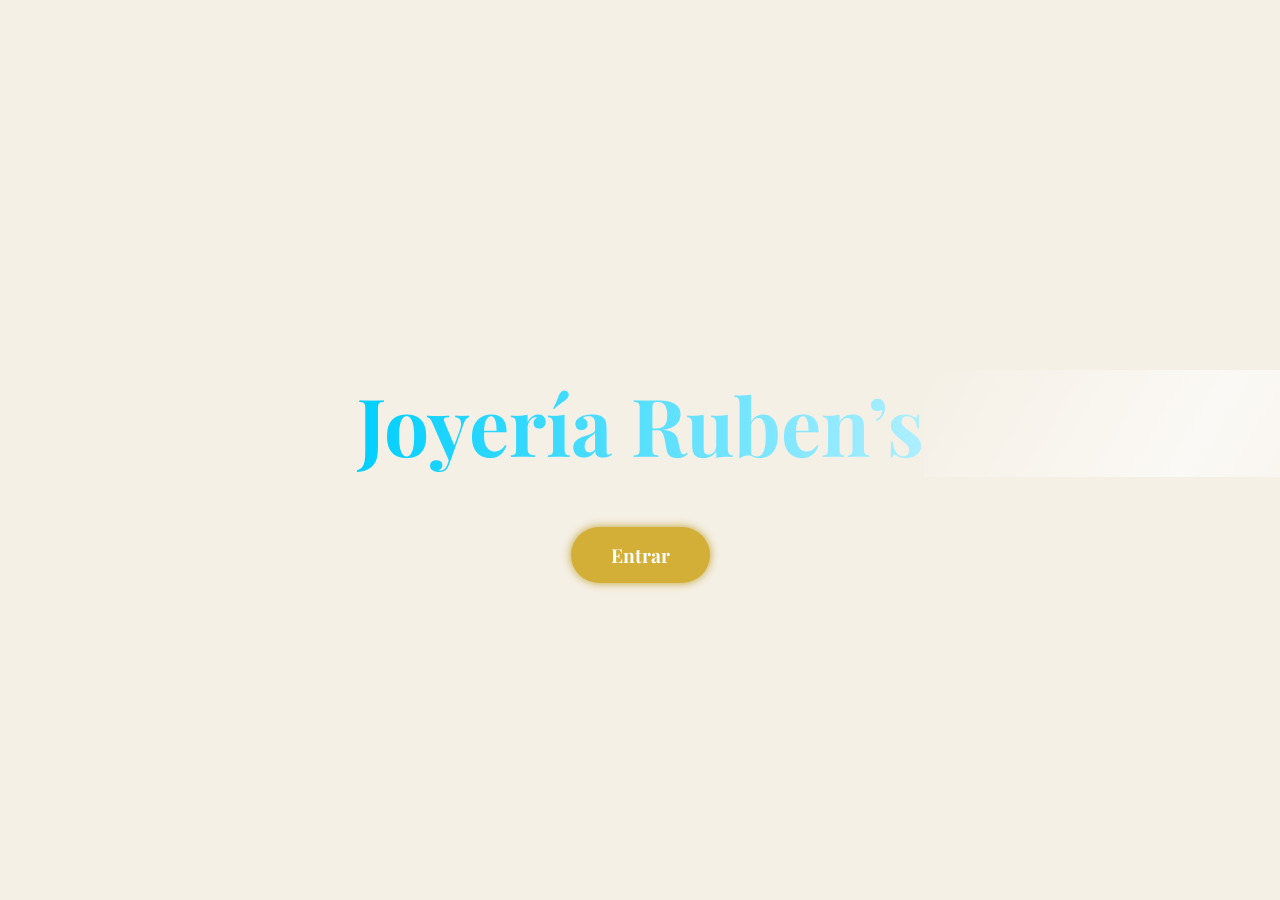
==== portada.html @ ea5d05b3 "Versión final del sitio con animaciones y contacto" ====
<!DOCTYPE html>
<html lang="es">
<head>
  <meta charset="UTF-8">
  <title>Joyería Ruben’s</title>
  <meta name="viewport" content="width=device-width, initial-scale=1.0">
  <link href="https://fonts.googleapis.com/css2?family=Playfair+Display:wght@700&display=swap" rel="stylesheet">
  <style>
    body {
      margin: 0;
      background-color: #f5f0e6;
      color: #3b2f2f;
      font-family: 'Playfair Display', serif;
      display: flex;
      flex-direction: column;
      justify-content: center;
      align-items: center;
      height: 100vh;
      text-align: center;
      overflow: hidden;
    }

    h1 {
      font-size: 5em;
      margin-bottom: 50px;
      background: linear-gradient(90deg, #00cfff, #aeefff);
      -webkit-background-clip: text;
      -webkit-text-fill-color: transparent;
      position: relative;
      animation: deslizar 1.5s ease-out forwards;
      opacity: 0;
    }

    @keyframes deslizar {
      from {
        opacity: 0;
        transform: translateY(40px);
      }
      to {
        opacity: 1;
        transform: translateY(0);
      }
    }

    h1::after {
      content: '';
      position: absolute;
      top: 0;
      left: -100%;
      width: 100%;
      height: 100%;
      background: linear-gradient(120deg, transparent, rgba(255,255,255,0.6), transparent);
      animation: brillo 2s ease-out 1.5s forwards;
    }

    @keyframes brillo {
      to {
        left: 100%;
      }
    }

    a.boton-entrar {
      display: inline-block;
      padding: 15px 40px;
      font-size: 1.2em;
      font-weight: bold;
      color: #fff;
      background-color: #d4af37;
      border-radius: 30px;
      text-decoration: none;
      box-shadow: 0 0 10px #bfa335;
      transition: transform 0.3s ease, box-shadow 0.3s ease, background-color 0.3s ease;
    }

    a.boton-entrar:hover {
      transform: scale(1.05);
      box-shadow: 0 0 20px #bfa335;
      background-color: #c49e2f;
    }
  </style>
</head>
<body>

  <h1>Joyería Ruben’s</h1>
  <a href="index.html" class="boton-entrar">Entrar</a>

</body>
</html>
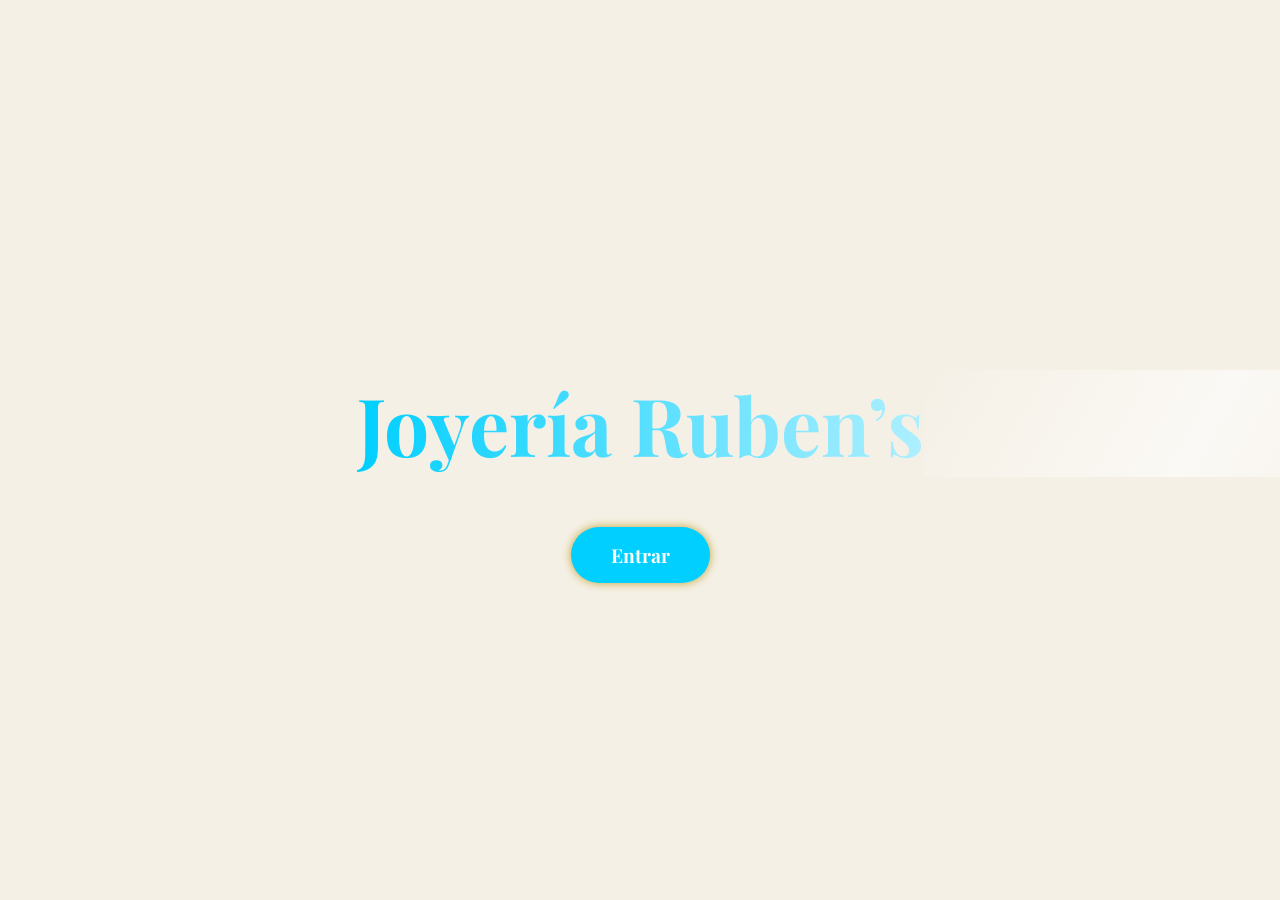
==== commit 2c8f5570: "Versión final del sitio con animaciones y contacto" ====
--- a/portada.html
+++ b/portada.html
@@ -65,7 +65,7 @@
       font-size: 1.2em;
       font-weight: bold;
       color: #fff;
-      background-color: #d4af37;
+      background-color: #00cfff;
       border-radius: 30px;
       text-decoration: none;
       box-shadow: 0 0 10px #bfa335;
@@ -85,5 +85,4 @@
   <a href="index.html" class="boton-entrar">Entrar</a>
 
 </body>
-</html>
-
+</html>
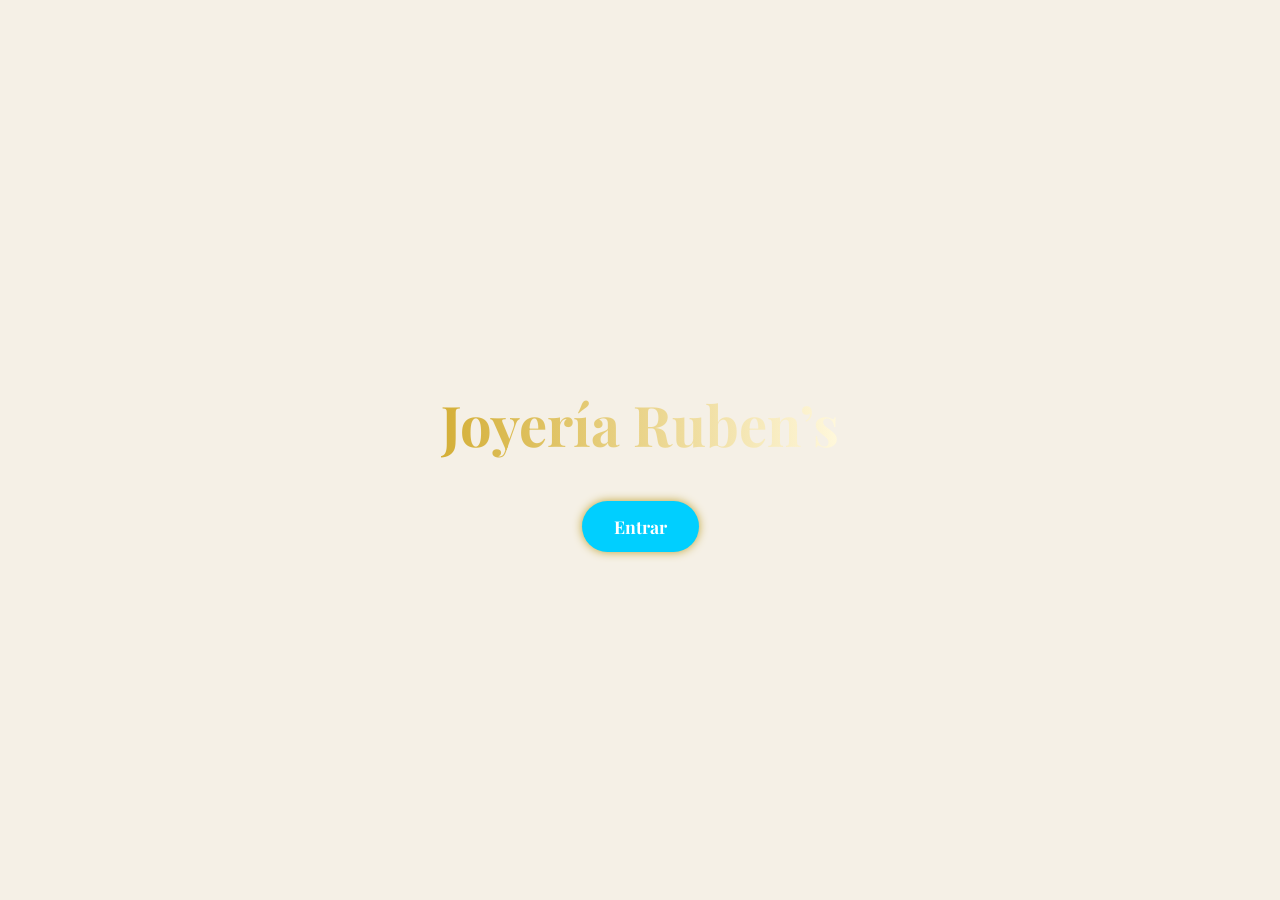
==== commit c1150a14: "Actualiza diseño con animación dorada en el título y mejoras móviles" ====
--- a/portada.html
+++ b/portada.html
@@ -15,54 +15,37 @@
       flex-direction: column;
       justify-content: center;
       align-items: center;
-      height: 100vh;
+      min-height: 100vh;
       text-align: center;
-      overflow: hidden;
+      padding: 0 5vw;
     }
 
     h1 {
-      font-size: 5em;
-      margin-bottom: 50px;
-      background: linear-gradient(90deg, #00cfff, #aeefff);
+      font-size: 3.5em;
+      margin-bottom: 40px;
+      background: linear-gradient(90deg, #d4af37, #fff8dc, #d4af37);
+      background-size: 200% auto;
       -webkit-background-clip: text;
       -webkit-text-fill-color: transparent;
+      animation: brilloDorado 3s linear infinite, deslizar 1.5s ease-out forwards;
+      opacity: 0;
       position: relative;
-      animation: deslizar 1.5s ease-out forwards;
-      opacity: 0;
     }
 
     @keyframes deslizar {
-      from {
-        opacity: 0;
-        transform: translateY(40px);
-      }
-      to {
-        opacity: 1;
-        transform: translateY(0);
-      }
+      from { opacity: 0; transform: translateY(40px); }
+      to { opacity: 1; transform: translateY(0); }
     }
 
-    h1::after {
-      content: '';
-      position: absolute;
-      top: 0;
-      left: -100%;
-      width: 100%;
-      height: 100%;
-      background: linear-gradient(120deg, transparent, rgba(255,255,255,0.6), transparent);
-      animation: brillo 2s ease-out 1.5s forwards;
-    }
-
-    @keyframes brillo {
-      to {
-        left: 100%;
-      }
+    @keyframes brilloDorado {
+      0% { background-position: 0% center; }
+      100% { background-position: 200% center; }
     }
 
     a.boton-entrar {
       display: inline-block;
-      padding: 15px 40px;
-      font-size: 1.2em;
+      padding: 14px 32px;
+      font-size: 1.1em;
       font-weight: bold;
       color: #fff;
       background-color: #00cfff;
@@ -77,6 +60,18 @@
       box-shadow: 0 0 20px #bfa335;
       background-color: #c49e2f;
     }
+
+    @media screen and (max-width: 480px) {
+      h1 {
+        font-size: 2.2em;
+        margin-bottom: 30px;
+      }
+
+      a.boton-entrar {
+        font-size: 1em;
+        padding: 12px 24px;
+      }
+    }
   </style>
 </head>
 <body>
@@ -85,4 +80,4 @@
   <a href="index.html" class="boton-entrar">Entrar</a>
 
 </body>
-</html>+</html>
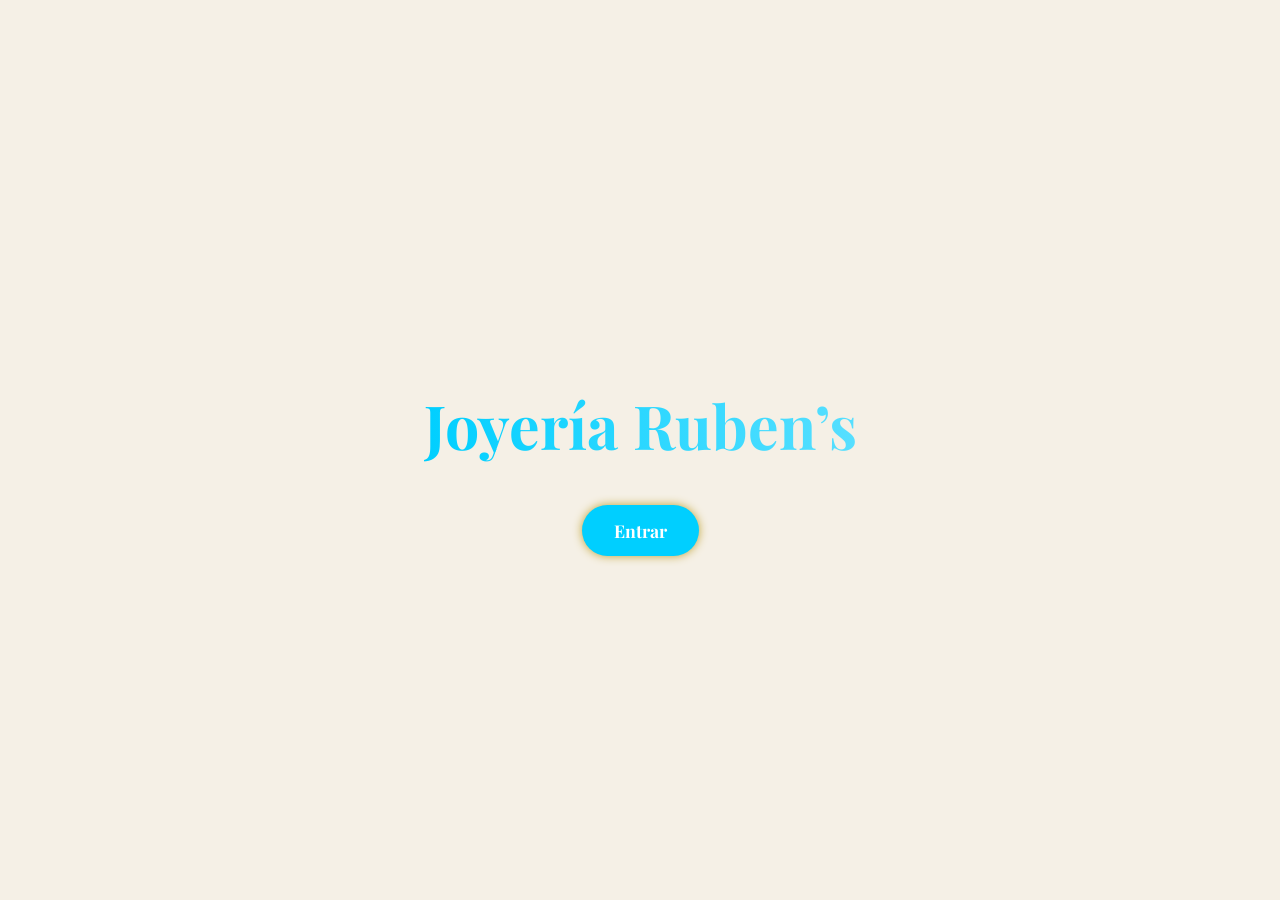
==== commit 96475d23: "Actualiza diseño con animación dorada en el título y mejoras móviles" ====
--- a/portada.html
+++ b/portada.html
@@ -21,13 +21,13 @@
     }
 
     h1 {
-      font-size: 3.5em;
+      font-size: 3.8em;
       margin-bottom: 40px;
-      background: linear-gradient(90deg, #d4af37, #fff8dc, #d4af37);
+      background: linear-gradient(90deg, #00cfff, #aeefff);
       background-size: 200% auto;
       -webkit-background-clip: text;
       -webkit-text-fill-color: transparent;
-      animation: brilloDorado 3s linear infinite, deslizar 1.5s ease-out forwards;
+      animation: deslizar 1.5s ease-out forwards;
       opacity: 0;
       position: relative;
     }
@@ -35,11 +35,6 @@
     @keyframes deslizar {
       from { opacity: 0; transform: translateY(40px); }
       to { opacity: 1; transform: translateY(0); }
-    }
-
-    @keyframes brilloDorado {
-      0% { background-position: 0% center; }
-      100% { background-position: 200% center; }
     }
 
     a.boton-entrar {
@@ -58,12 +53,12 @@
     a.boton-entrar:hover {
       transform: scale(1.05);
       box-shadow: 0 0 20px #bfa335;
-      background-color: #c49e2f;
+      background-color: #0099cc;
     }
 
     @media screen and (max-width: 480px) {
       h1 {
-        font-size: 2.2em;
+        font-size: 2.4em;
         margin-bottom: 30px;
       }
 
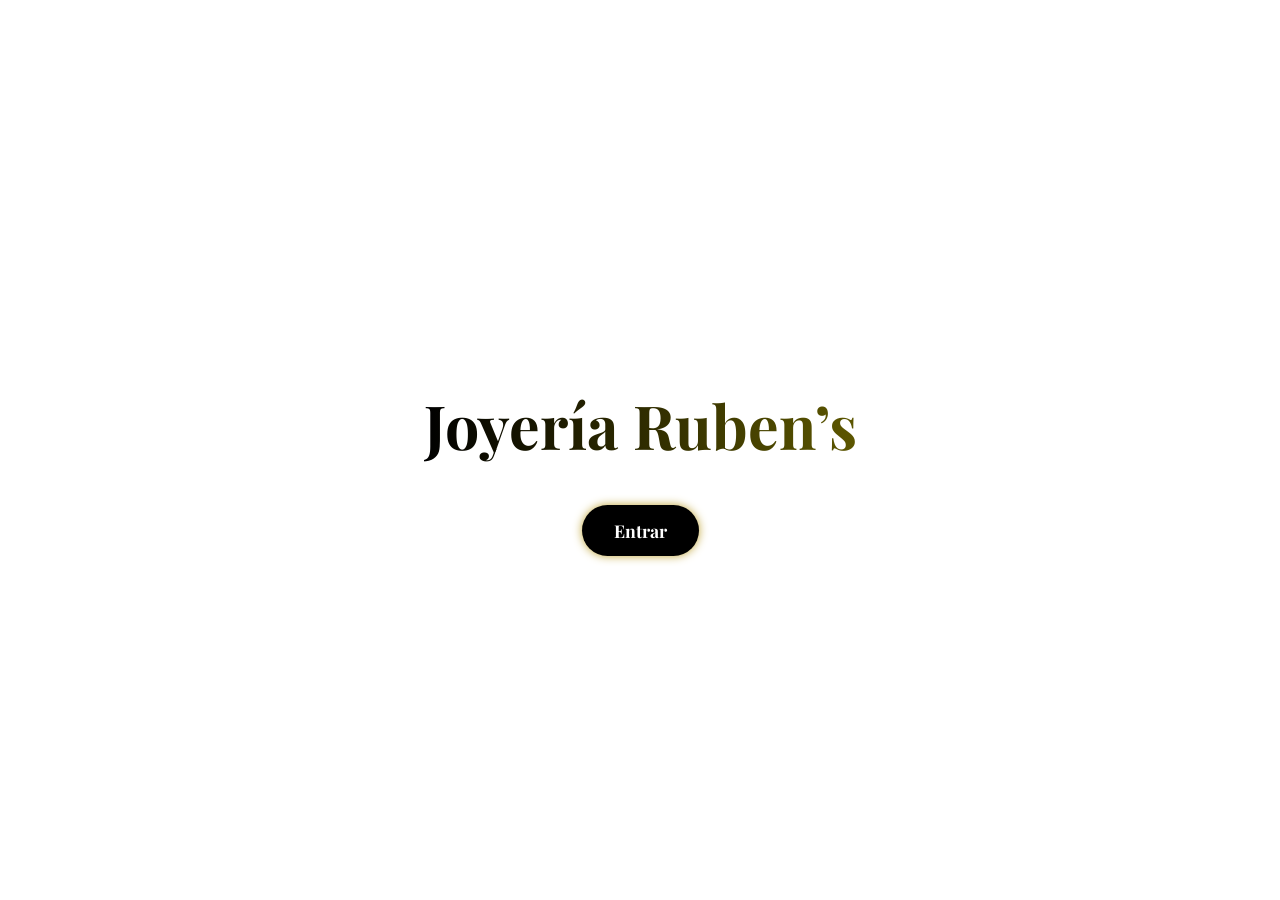
==== commit dd496223: "Primera subida: diseño limpio de argollas de oro" ====
--- a/portada.html
+++ b/portada.html
@@ -8,8 +8,8 @@
   <style>
     body {
       margin: 0;
-      background-color: #f5f0e6;
-      color: #3b2f2f;
+      background-color: #ffffff;
+      color: #000000;
       font-family: 'Playfair Display', serif;
       display: flex;
       flex-direction: column;
@@ -23,7 +23,7 @@
     h1 {
       font-size: 3.8em;
       margin-bottom: 40px;
-      background: linear-gradient(90deg, #00cfff, #aeefff);
+      background: linear-gradient(90deg, #000000, #b9ad00);
       background-size: 200% auto;
       -webkit-background-clip: text;
       -webkit-text-fill-color: transparent;
@@ -43,7 +43,7 @@
       font-size: 1.1em;
       font-weight: bold;
       color: #fff;
-      background-color: #00cfff;
+      background-color: #000000;
       border-radius: 30px;
       text-decoration: none;
       box-shadow: 0 0 10px #bfa335;
@@ -53,7 +53,7 @@
     a.boton-entrar:hover {
       transform: scale(1.05);
       box-shadow: 0 0 20px #bfa335;
-      background-color: #0099cc;
+      background-color: #000000;
     }
 
     @media screen and (max-width: 480px) {
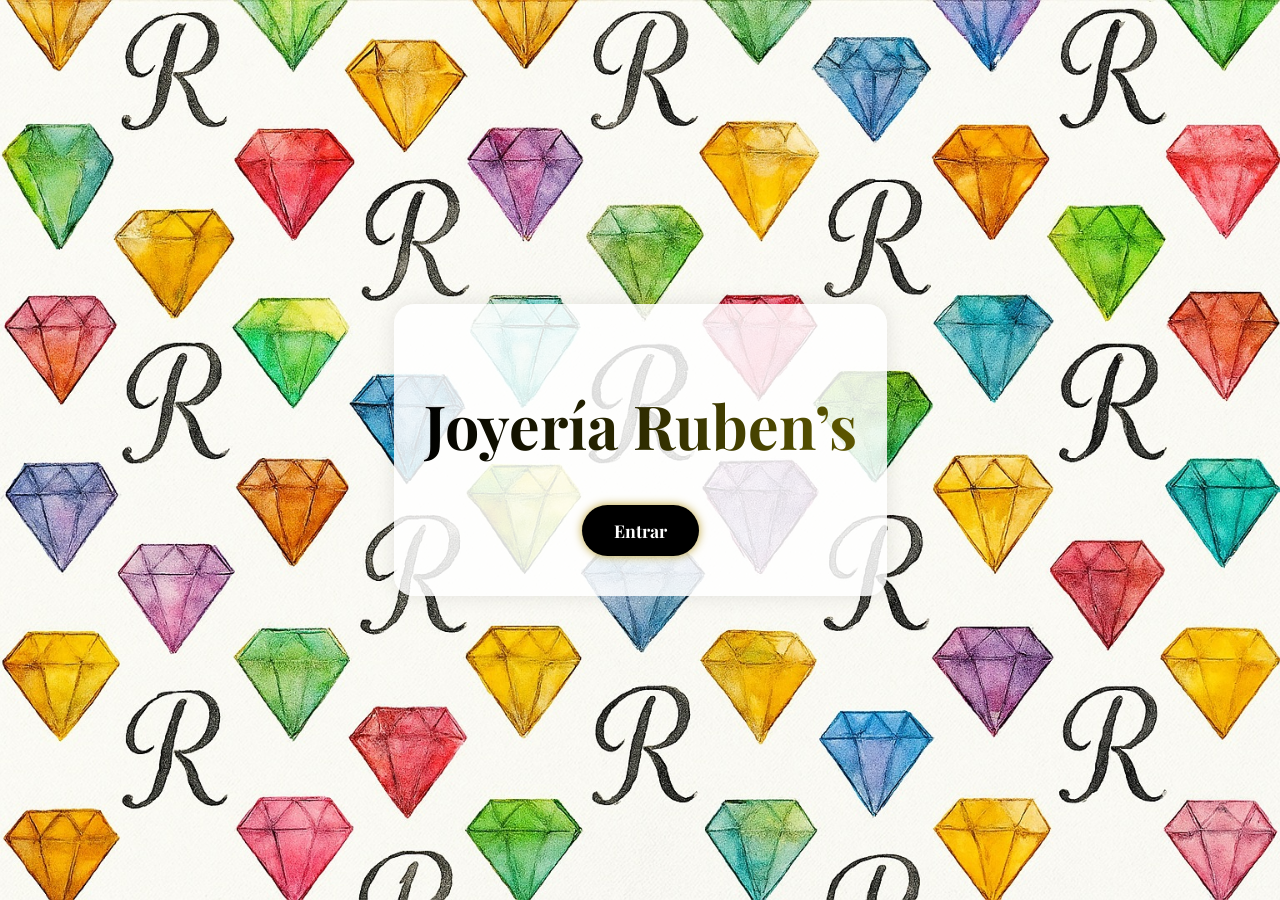
==== commit 06d1bb51: "Último ajuste: refinamiento visual y pulido final" ====
--- a/portada.html
+++ b/portada.html
@@ -8,6 +8,11 @@
   <style>
     body {
       margin: 0;
+      background-image: url('img/fondo.jpg'); /* Imagen única */
+      background-repeat: no-repeat;
+      background-size: 100% 100%; /* Se ajusta al ancho y alto exacto */
+      background-position: center center;
+      background-attachment: fixed;
       background-color: #ffffff;
       color: #000000;
       font-family: 'Playfair Display', serif;
@@ -20,6 +25,14 @@
       padding: 0 5vw;
     }
 
+    .contenedor {
+      background-color: rgba(255, 255, 255, 0.85);
+      padding: 40px 30px;
+      border-radius: 20px;
+      box-shadow: 0 0 20px rgba(0,0,0,0.1);
+      z-index: 1;
+    }
+
     h1 {
       font-size: 3.8em;
       margin-bottom: 40px;
@@ -29,7 +42,6 @@
       -webkit-text-fill-color: transparent;
       animation: deslizar 1.5s ease-out forwards;
       opacity: 0;
-      position: relative;
     }
 
     @keyframes deslizar {
@@ -47,7 +59,7 @@
       border-radius: 30px;
       text-decoration: none;
       box-shadow: 0 0 10px #bfa335;
-      transition: transform 0.3s ease, box-shadow 0.3s ease, background-color 0.3s ease;
+      transition: transform 0.3s ease, box-shadow 0.3s ease, background-color 0.3s ease; 
     }
 
     a.boton-entrar:hover {
@@ -66,13 +78,19 @@
         font-size: 1em;
         padding: 12px 24px;
       }
+
+      .contenedor {
+        padding: 30px 20px;
+      }
     }
   </style>
 </head>
 <body>
 
-  <h1>Joyería Ruben’s</h1>
-  <a href="index.html" class="boton-entrar">Entrar</a>
+  <div class="contenedor">
+    <h1>Joyería Ruben’s</h1>
+    <a href="index.html" class="boton-entrar">Entrar</a>
+  </div>
 
 </body>
 </html>
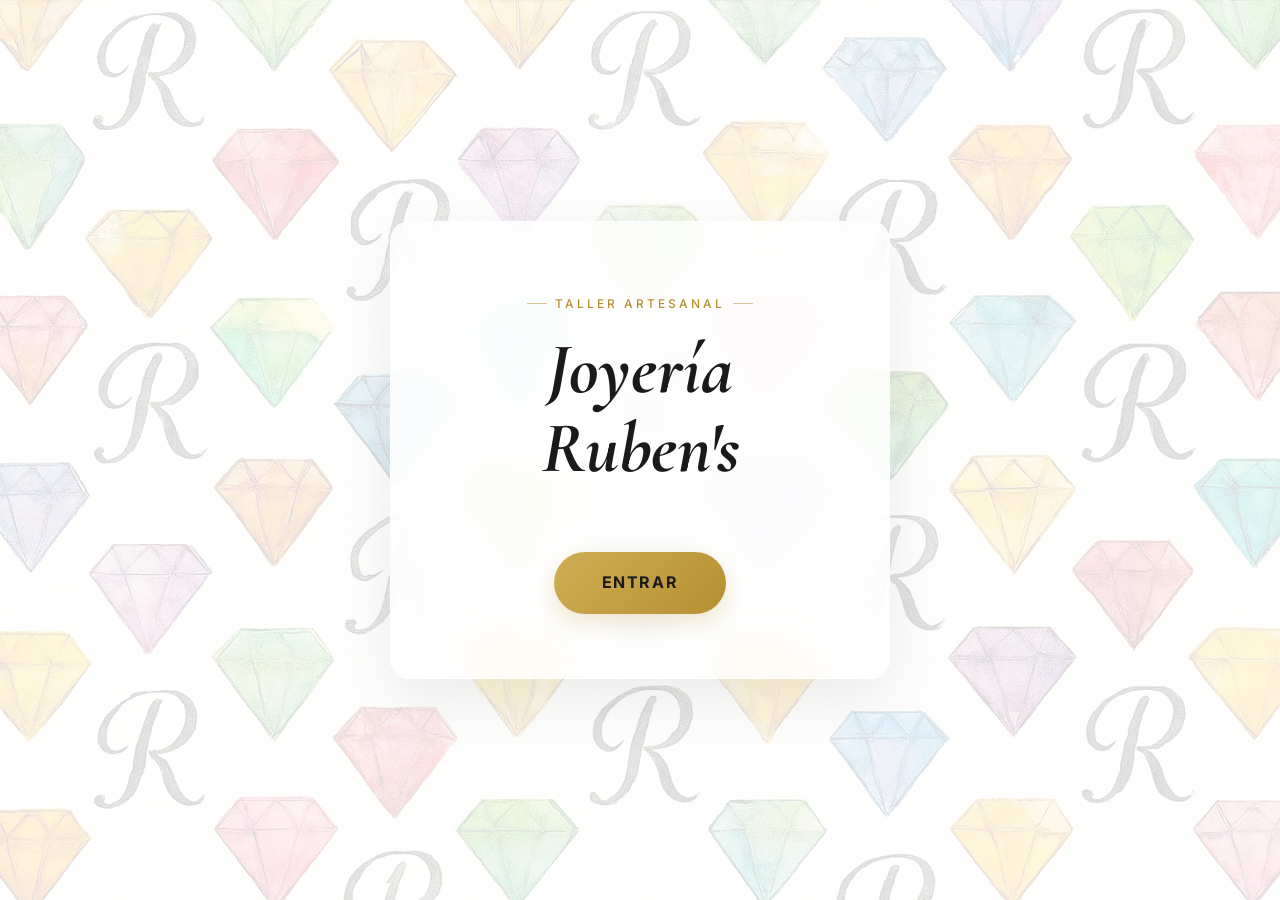
==== commit 83c623a9: "feat: rediseño completo a modo claro, carrusel y portada modernizada" ====
--- a/portada.html
+++ b/portada.html
@@ -2,95 +2,116 @@
 <html lang="es">
 <head>
   <meta charset="UTF-8">
-  <title>Joyería Ruben’s</title>
+  <title>Joyería Ruben's — Portada</title>
   <meta name="viewport" content="width=device-width, initial-scale=1.0">
-  <link href="https://fonts.googleapis.com/css2?family=Playfair+Display:wght@700&display=swap" rel="stylesheet">
+  
+  <!-- Tipografía -->
+  <link rel="preconnect" href="https://fonts.googleapis.com">
+  <link rel="preconnect" href="https://fonts.gstatic.com" crossorigin>
+  <link href="https://fonts.googleapis.com/css2?family=Cormorant+Garamond:ital,wght@0,400;0,600;0,700;1,400;1,600;1,700&family=Inter:wght@300;400;500;600&display=swap" rel="stylesheet">
+  
+  <link rel="stylesheet" href="css/base.css">
   <style>
-    body {
+    body, html {
       margin: 0;
-      background-image: url('img/fondo.jpg'); /* Imagen única */
-      background-repeat: no-repeat;
-      background-size: 100% 100%; /* Se ajusta al ancho y alto exacto */
-      background-position: center center;
+      padding: 0;
+      height: 100%;
+      overflow: hidden; /* Evita scroll en la portada */
+    }
+    .landing {
+      position: relative;
+      height: 100vh;
+      display: flex;
+      align-items: center;
+      justify-content: center;
+      background-image: linear-gradient(rgba(255, 255, 255, 0.85), rgba(255, 255, 255, 0.85)), url('img/fondo.jpg');
+      background-size: cover;
+      background-position: center;
       background-attachment: fixed;
-      background-color: #ffffff;
-      color: #000000;
-      font-family: 'Playfair Display', serif;
-      display: flex;
-      flex-direction: column;
+      padding: var(--space-lg);
+    }
+    .landing__card {
+      background: rgba(255, 255, 255, 0.75);
+      backdrop-filter: blur(12px);
+      -webkit-backdrop-filter: blur(12px);
+      padding: clamp(var(--space-2xl), 5vw, 60px) clamp(var(--space-xl), 5vw, 50px);
+      border-radius: var(--radius-lg);
+      border: 1px solid rgba(255, 255, 255, 0.5);
+      box-shadow: 0 20px 60px rgba(0, 0, 0, 0.08);
+      text-align: center;
+      animation: fadeUp 1.2s cubic-bezier(0.16, 1, 0.3, 1) forwards;
+      opacity: 0;
+      transform: translateY(40px);
+      max-width: 500px;
+      width: 100%;
+    }
+    @keyframes fadeUp {
+      to {
+        opacity: 1;
+        transform: translateY(0);
+      }
+    }
+    .landing__eyebrow {
+      display: inline-flex;
+      align-items: center;
+      gap: var(--space-sm);
+      font-size: var(--fs-xs);
+      font-weight: var(--fw-medium);
+      letter-spacing: 0.25em;
+      text-transform: uppercase;
+      color: var(--color-gold);
+      margin-bottom: var(--space-md);
+    }
+    .landing__eyebrow::before,
+    .landing__eyebrow::after {
+      content: '';
+      display: inline-block;
+      width: 20px;
+      height: 1px;
+      background: var(--color-gold);
+      opacity: 0.5;
+    }
+    .landing__title {
+      font-family: var(--font-heading);
+      font-size: clamp(3rem, 8vw, 4.5rem);
+      font-style: italic;
+      font-weight: var(--fw-bold);
+      color: var(--color-text);
+      line-height: 1.1;
+      margin-bottom: var(--space-2xl);
+    }
+    .btn-entrar {
+      display: inline-flex;
+      align-items: center;
       justify-content: center;
-      align-items: center;
-      min-height: 100vh;
-      text-align: center;
-      padding: 0 5vw;
+      padding: 18px 48px;
+      font-size: var(--fs-base);
+      font-weight: var(--fw-bold);
+      letter-spacing: 0.1em;
+      text-transform: uppercase;
+      color: var(--color-text);
+      background: linear-gradient(135deg, var(--color-gold-light), var(--color-gold));
+      border-radius: var(--radius-full);
+      border: none;
+      text-decoration: none;
+      box-shadow: 0 8px 24px rgba(181, 144, 50, 0.25);
+      transition: transform var(--dur-mid) var(--ease-out), box-shadow var(--dur-mid) var(--ease-out);
     }
-
-    .contenedor {
-      background-color: rgba(255, 255, 255, 0.85);
-      padding: 40px 30px;
-      border-radius: 20px;
-      box-shadow: 0 0 20px rgba(0,0,0,0.1);
-      z-index: 1;
-    }
-
-    h1 {
-      font-size: 3.8em;
-      margin-bottom: 40px;
-      background: linear-gradient(90deg, #000000, #b9ad00);
-      background-size: 200% auto;
-      -webkit-background-clip: text;
-      -webkit-text-fill-color: transparent;
-      animation: deslizar 1.5s ease-out forwards;
-      opacity: 0;
-    }
-
-    @keyframes deslizar {
-      from { opacity: 0; transform: translateY(40px); }
-      to { opacity: 1; transform: translateY(0); }
-    }
-
-    a.boton-entrar {
-      display: inline-block;
-      padding: 14px 32px;
-      font-size: 1.1em;
-      font-weight: bold;
-      color: #fff;
-      background-color: #000000;
-      border-radius: 30px;
-      text-decoration: none;
-      box-shadow: 0 0 10px #bfa335;
-      transition: transform 0.3s ease, box-shadow 0.3s ease, background-color 0.3s ease; 
-    }
-
-    a.boton-entrar:hover {
-      transform: scale(1.05);
-      box-shadow: 0 0 20px #bfa335;
-      background-color: #000000;
-    }
-
-    @media screen and (max-width: 480px) {
-      h1 {
-        font-size: 2.4em;
-        margin-bottom: 30px;
-      }
-
-      a.boton-entrar {
-        font-size: 1em;
-        padding: 12px 24px;
-      }
-
-      .contenedor {
-        padding: 30px 20px;
-      }
+    .btn-entrar:hover {
+      transform: translateY(-2px) scale(1.03);
+      box-shadow: 0 12px 32px rgba(181, 144, 50, 0.4);
     }
   </style>
 </head>
 <body>
 
-  <div class="contenedor">
-    <h1>Joyería Ruben’s</h1>
-    <a href="index.html" class="boton-entrar">Entrar</a>
-  </div>
+  <main class="landing">
+    <div class="landing__card">
+      <p class="landing__eyebrow">Taller Artesanal</p>
+      <h1 class="landing__title">Joyería Ruben's</h1>
+      <a href="index.html" class="btn-entrar">Entrar</a>
+    </div>
+  </main>
 
 </body>
 </html>
--- a/css/base.css
+++ b/css/base.css
@@ -0,0 +1,187 @@
+/* ============================================================
+   BASE.CSS — Design System · Joyería Ruben's
+   Variables, reset, tipografía y utilidades globales
+   ============================================================ */
+
+@import url('https://fonts.googleapis.com/css2?family=Cormorant+Garamond:ital,wght@0,400;0,600;0,700;1,400;1,700&family=Inter:wght@300;400;500;600&display=swap');
+
+/* ── Variables ─────────────────────────────────────────────── */
+:root {
+  /* Colores - Modo Claro Moderno */
+  --color-bg:           #ffffff;
+  --color-surface:      #f9f9f9;
+  --color-surface-2:    #f0f0f0;
+  --color-surface-3:    #e4e4e4;
+
+  --color-gold:         #b59032;
+  --color-gold-light:   #cfae53;
+  --color-gold-dim:     rgba(181, 144, 50, 0.15);
+  --color-gold-border:  rgba(181, 144, 50, 0.25);
+
+  --color-text:         #1a1a1a;
+  --color-text-muted:   #555555;
+  --color-text-subtle:  #777777;
+
+  --color-white:        #ffffff;
+  --color-overlay:      rgba(255, 255, 255, 0.85);
+
+  /* Tipografía */
+  --font-heading:       'Cormorant Garamond', Georgia, serif;
+  --font-body:          'Inter', system-ui, sans-serif;
+
+  --fs-xs:    0.75rem;
+  --fs-sm:    0.875rem;
+  --fs-base:  1rem;
+  --fs-md:    1.125rem;
+  --fs-lg:    1.5rem;
+  --fs-xl:    2rem;
+  --fs-2xl:   2.8rem;
+  --fs-3xl:   4rem;
+  --fs-4xl:   5.5rem;
+
+  --fw-light:   300;
+  --fw-regular: 400;
+  --fw-medium:  500;
+  --fw-semi:    600;
+  --fw-bold:    700;
+
+  /* Espaciado */
+  --space-xs:  4px;
+  --space-sm:  8px;
+  --space-md:  16px;
+  --space-lg:  24px;
+  --space-xl:  40px;
+  --space-2xl: 64px;
+  --space-3xl: 96px;
+
+  /* Bordes */
+  --radius-sm:   6px;
+  --radius-md:   12px;
+  --radius-lg:   20px;
+  --radius-full: 9999px;
+
+  /* Sombras */
+  --shadow-sm:   0 2px 8px rgba(0, 0, 0, 0.08);
+  --shadow-md:   0 8px 24px rgba(0, 0, 0, 0.12);
+  --shadow-lg:   0 20px 60px rgba(0, 0, 0, 0.15);
+  --shadow-gold: 0 0 30px rgba(181, 144, 50, 0.15);
+
+  /* Transiciones */
+  --ease-out:   cubic-bezier(0.16, 1, 0.3, 1);
+  --ease-in:    cubic-bezier(0.4, 0, 1, 1);
+  --ease-inout: cubic-bezier(0.4, 0, 0.2, 1);
+  --dur-fast:   150ms;
+  --dur-mid:    300ms;
+  --dur-slow:   600ms;
+}
+
+/* ── Reset ─────────────────────────────────────────────────── */
+*, *::before, *::after {
+  margin: 0;
+  padding: 0;
+  box-sizing: border-box;
+}
+
+html {
+  scroll-behavior: smooth;
+  -webkit-text-size-adjust: 100%;
+}
+
+body {
+  background-color: var(--color-bg);
+  background-image: linear-gradient(rgba(255, 255, 255, 0.94), rgba(255, 255, 255, 0.94)), url('../img/fondo.jpg');
+  background-size: cover;
+  background-attachment: fixed;
+  background-position: center;
+  color: var(--color-text);
+  font-family: var(--font-body);
+  font-size: var(--fs-base);
+  font-weight: var(--fw-regular);
+  line-height: 1.6;
+  min-height: 100vh;
+  -webkit-font-smoothing: antialiased;
+  -moz-osx-font-smoothing: grayscale;
+}
+
+img {
+  display: block;
+  max-width: 100%;
+  height: auto;
+}
+
+a {
+  color: inherit;
+  text-decoration: none;
+}
+
+ul, ol {
+  list-style: none;
+}
+
+button {
+  cursor: pointer;
+  border: none;
+  background: none;
+  font-family: inherit;
+}
+
+input, textarea {
+  font-family: inherit;
+}
+
+/* ── Utilidades globales ───────────────────────────────────── */
+.visually-hidden {
+  position: absolute;
+  width: 1px;
+  height: 1px;
+  padding: 0;
+  margin: -1px;
+  overflow: hidden;
+  clip: rect(0, 0, 0, 0);
+  white-space: nowrap;
+  border-width: 0;
+}
+
+/* Divisor dorado */
+.divider-gold {
+  display: block;
+  width: 48px;
+  height: 1px;
+  background: linear-gradient(90deg, transparent, var(--color-gold), transparent);
+  margin: var(--space-lg) auto;
+}
+
+/* Línea de oro animada (borde inferior de secciones) */
+.gold-line {
+  height: 1px;
+  background: linear-gradient(90deg,
+    transparent 0%,
+    var(--color-gold-border) 20%,
+    var(--color-gold) 50%,
+    var(--color-gold-border) 80%,
+    transparent 100%
+  );
+}
+
+/* ── Animaciones de entrada (IntersectionObserver) ─────────── */
+.fade-up {
+  opacity: 0;
+  transform: translateY(30px);
+  transition: opacity var(--dur-slow) var(--ease-out),
+              transform var(--dur-slow) var(--ease-out);
+}
+
+.fade-up.visible {
+  opacity: 1;
+  transform: translateY(0);
+}
+
+/* Retraso escalonado para grillas */
+.fade-up:nth-child(1) { transition-delay: 0ms; }
+.fade-up:nth-child(2) { transition-delay: 60ms; }
+.fade-up:nth-child(3) { transition-delay: 120ms; }
+.fade-up:nth-child(4) { transition-delay: 180ms; }
+.fade-up:nth-child(5) { transition-delay: 240ms; }
+.fade-up:nth-child(6) { transition-delay: 300ms; }
+.fade-up:nth-child(7) { transition-delay: 360ms; }
+.fade-up:nth-child(8) { transition-delay: 420ms; }
